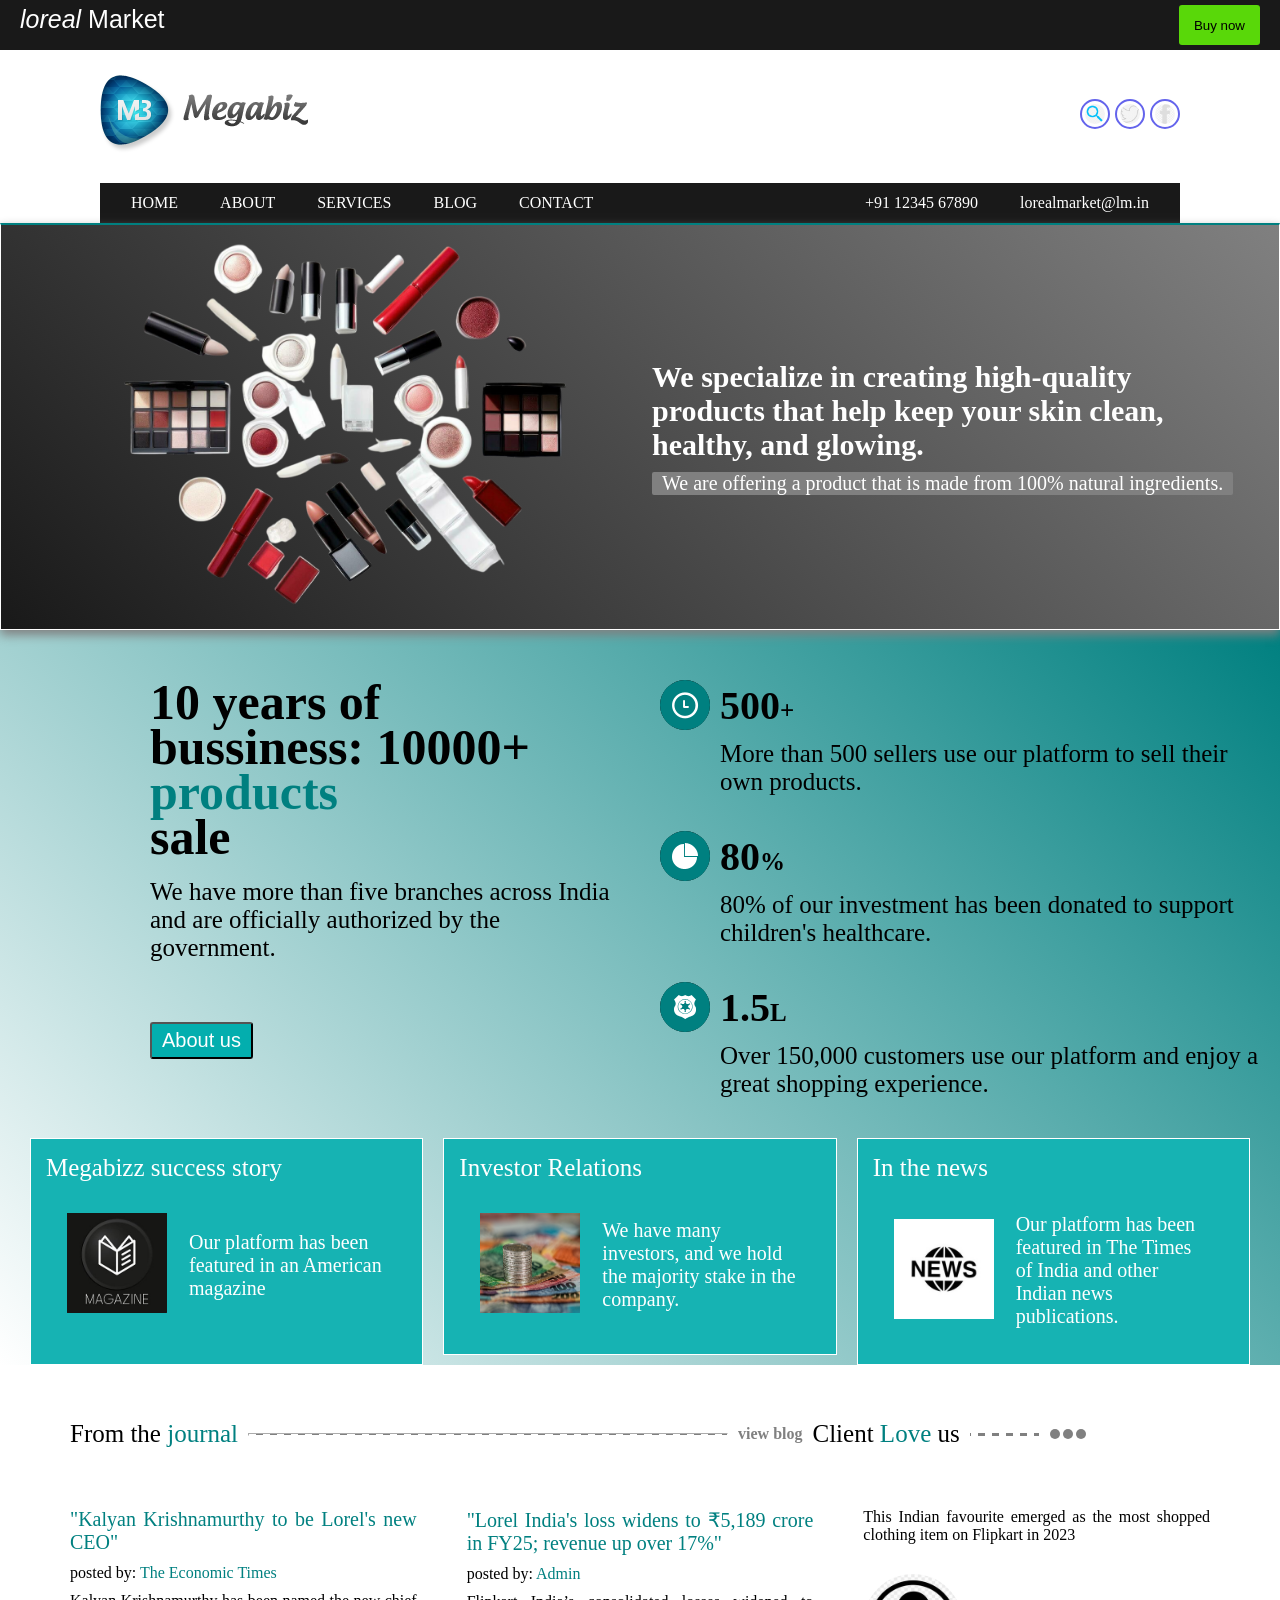
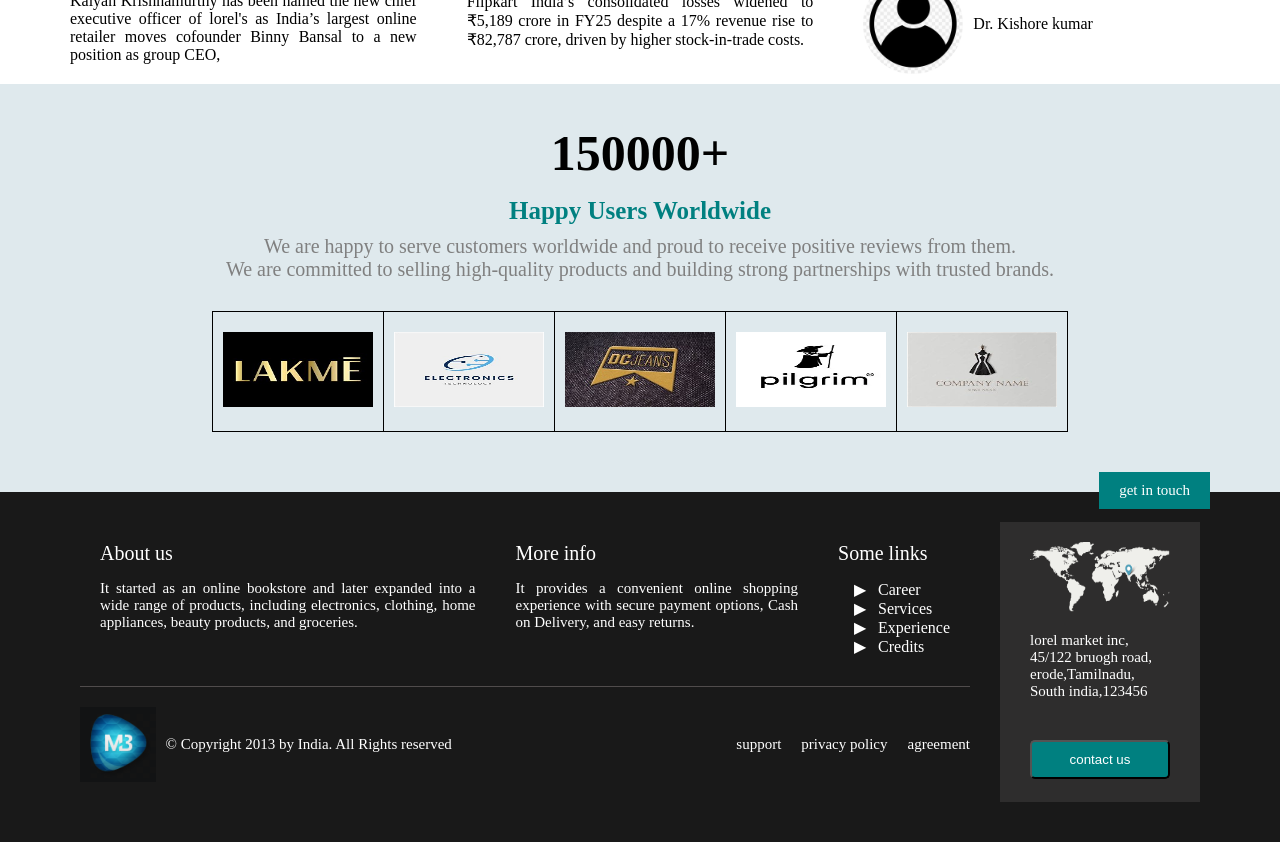
==== HTML/index.html @ 7f47ceb7 "about page" ====
<!DOCTYPE html>
<html lang="en">
<head>
    <meta charset="UTF-8">
    <meta name="viewport" content="width=device-width, initial-scale=1.0">
    <title>Document</title>
    <link rel="stylesheet" href="/CSS/main.css">
    
</head>
<body>
    <!-- header contenr -->
    <header id="header">
        <div id="title">
            <h1><span>loreal</span> Market</h1>
            <button>Buy now</button>
        </div>  
    </header>
    <Main id="main">
        <!-- nav bar with social media information -->
        <nav id="navbar">
            <div class="navcontact">
                    <img src="/ASSETS/logo.png" alt="logo">
                    <div class="social">
                        <div class="shape"><img class="image search" src="/ASSETS/search.webp" alt="search"></div>
                        <div class="shape"><img class="image twitter" src="/ASSETS/twitter.jpeg" alt="twitter"></div>
                        <div class="shape"><img class="image facebook" src="/ASSETS/facebook.webp" alt="facebook"></div>
                    </div>
            </div>

            <div id="menu">
                <div class="left">
                    <ul>
                        <li><a href="index.html">HOME</a></li>
                        <li><a href="About.html">ABOUT</a></li>
                        <li><a href="services.html">SERVICES</a></li>
                        <li><a href="blog.html">BLOG</a></li>
                         <li><a href="contact.html">CONTACT</a></li>
                    </ul>
                </div>
                <div class="right">
                    <ul>
                        <li><a href="#">+91 12345 67890</a></li>
                        <li><a href="#">lorealmarket@lm.in</a></li>
                    </ul>
                </div>
            </div>
        </nav>

        <!-- section -->
        <section id="images">
            <div class="image">
                <img src="/ASSETS/makeupproduct.png" alt="product">
            </div>
            <div class="content">
                <h2>We specialize in creating high-quality products that help keep your skin clean, healthy, and glowing.</h2>
                <div><p>We are offering a product that is made from 100% natural ingredients.</p></div>
                
            </div>

        </section>

        <!-- section2 -->
        <section id="section2">
          <div id="abouts">
                <div id = "tiny_about">
                    <h2>10 years of</h2>
                    <h2>bussiness: 10000+</h2>
                    <h2><span>products</span></h2>
                    <h2>sale</h2>
                    <br>
                    <p>We have more than five branches across India and are officially authorized by the government.</p>
                    <button>About us</button>
                </div>

                <div class="right_about right1">
                    <div class="heading_content">
                        <div class="logo"><img src="/ASSETS/icon-clock.png" alt=""> </div>
                        <h2>500<span>+</span></h2>
                    </div>
                    <div class="description"><p>More than 500 sellers use our platform to sell their own products.</p></div>
                </div>

                <div class="right_about right2">
                    <div class="heading_content">
                        <div class="logo"><img src="/ASSETS/icon-chart.png" alt=""></div>
                        <h2>80<span>%</span></h2>
                    </div>
                    <div class="description"><p>80% of our investment has been donated to support children's healthcare.</p></div>
                </div>

                <div class="right_about right3">
                    <div class="heading_content">
                        <div class="logo"><img src="/ASSETS/icon-badge.png" alt=""></div>
                        <h2>1.5<span>L</span></h2>
                    </div>
                    <div class="description"><p>Over 150,000 customers use our platform and enjoy a great shopping experience.</p></div>
                </div>
            </div>

            <div class="boxes">
                <div class="box box1">
                    <h3>Megabizz success story</h3>
                    <table>
                        <tr>
                            <td><img src="/ASSETS/magazine.jpeg" alt="magazine"></td>
                            <td><p>Our platform has been featured in an American magazine</p></td>
                        </tr>
                    </table>
                </div>
                <div class="box box2">
                    <h3>Investor Relations</h3>
                    <table>
                        <tr>
                            <td><img src="/ASSETS/invest.jpg" alt="invest"></td>
                            <td><p>We have many investors, and we hold the majority stake in the company.</p></td>
                        </tr>
                    </table>
                </div>
                <div class="box box3">
                    <h3>In the news</h3>
                    <table>
                        <tr>
                            <td><img src="/ASSETS/news.jpeg" alt="news"></td>
                            <td><p>Our platform has been featured in The Times of India and other Indian news publications.</p></td>
                        </tr>
                    </table>
                </div>
            </div>



        </section>

        <!-- section3 -->
         <section id="section3">
            <div id="heading">
                <h3>From the <span>journal</span></h3>
                <hr id="first">
                <p>view blog</p>
                <h3>Client <span>Love</span> us</h3>
                <hr id="second">
                <div class="loading">
                      <div class="circle circle1"></div>
                      <div class="circle circle2"></div>
                      <div class="circle circle3"></div>
                </div>
            </div>
            <div class="journals">
                <div class="first common">
                    <h2> "Kalyan Krishnamurthy to be Lorel's new CEO"</h2>
                    <p id="author">posted by: <span>The Economic Times</span></p>
                    <p>Kalyan Krishnamurthy has been named the new chief executive officer of lorel's as India’s 
                        largest online retailer moves cofounder Binny Bansal to a new position as group CEO,</p>
                </div>
                <div class="second common">
                    <h2>"Lorel India's loss widens to ₹5,189 crore in FY25; revenue up over 17%"</h2>
                    <p id="author">posted by: <span>Admin</span></p>
                    <p>Flipkart India’s consolidated losses widened to ₹5,189 crore in FY25 despite a 17% revenue rise to ₹82,787 crore,
                         driven by higher stock-in-trade costs.</p>
                </div>
                <div class="third common">
                    <p>This Indian favourite emerged as the most shopped clothing item on Flipkart in 2023</p>
                    <div class="profile">
                        <img src="/ASSETS/profile.jpeg" alt="profile">
                        <p>Dr. Kishore kumar</p>
                    </div>
                </div>
            </div>
         </section>

         <!-- section4 -->
          <section id="section4">
            <h1>150000+</h1>
            <h2>Happy Users Worldwide</h2>
            <p>We are happy to serve customers worldwide and proud to receive positive reviews from them. </p>
            <p>We are committed to selling high-quality products and building strong partnerships with trusted brands.</p>
            <table>
                <tr>
                    <td><img src="/ASSETS/lakme.jpeg" alt="logo"></td>
                    <td><img src="/ASSETS/electro.jpeg" alt="logo"></td>
                    <td><img src="/ASSETS/jeans.jpeg" alt="logo"></td>
                    <td><img src="/ASSETS/pligrim.webp" alt="logo"></td>
                    <td><img src="/ASSETS/dress.jpeg" alt="logo"></td>
                </tr>
            </table>
          </section>

          <!-- section5 -->
           <div class="section5">
            <div class="touch">get in touch</div>
                <div class="left">
                    <div class="above">
                        <table>
                            <tr>
                                <td>
                                    <h2>About us</h2>
                                    <p>It started as an online bookstore and later expanded into a wide range of products, including electronics, clothing, home appliances, beauty products, and groceries.</p>
                                </td>
                                <td>
                                    <h2>More info</h2>
                                    <p>It provides a convenient online shopping experience with secure payment options, Cash on Delivery, and easy returns.</p>
                                </td>
                                <td>
                                    <h2>Some links</h2>
                                    <ul>
                                        <li><a href="">Career</a></li>
                                        <li><a href="">Services</a></li>
                                        <li><a href="">Experience</a></li>
                                        <li><a href="">Credits</a></li>
                                    </ul>
                                </td>
                            </tr>
                        </table>

                    </div>
                    <div class="below">
                        <div class="logo">
                            <div class="items">
                                 <img src="/ASSETS/logo_scre.png" alt="logo">
                                 <p>&copy; Copyright 2013 by India. All Rights reserved</p>
                            </div>
                            <div class="some">
                               <p>support</p>
                               <p>privacy policy</p>
                               <p>agreement</p>
                            </div>
                        </div>

                    </div>
                </div>

                <div class="right">
                    
                    <img src="/ASSETS/footer-map.png" alt="map">
                    <p>lorel market inc,
                        45/122 bruogh road,
                        erode,Tamilnadu,
                        South india,123456
                    </p>
                    <button>
                        contact us
                    </button>
                </div>
           </div>

    </Main>
    
</body>
</html>
---- CSS/main.css ----
*{
top: 0;
margin: 0;
box-sizing: border-box;
}
:root{
    --navbar-color:#191919;
    --background-color:white;
    --button-color:#59d809;
    --button-color-hover: #51a31d;
    --h1-color:white;

    --text-color-primary:black;
    --text-color-secondary:white;
    --span-color:teal;
}

/* arrange the elements inside the titile */
#title
{
    background-color: var(--navbar-color);
    height: 50px;
    width: 100%;
    position: fixed;
    z-index: 10;
    display: flex;
    justify-content: space-between;
    padding:5px 20px;
}

/* arrang the items of title */
#title h1
{
    color:var(--h1-color);
    font-size:25px;
    font-weight: 100;
    font-family:'Segoe UI', Tahoma, Geneva, Verdana, sans-serif;
}
#title h1 span{
    font-weight: 500;
    font-style: oblique;
}

#title h1::before{
    content:""
}

#title button{
    background-color: var(--button-color);
    padding:3px 15px;
    border-style: none;
    border-radius: 3px;
}

/* for remaining content wriiten inside main. so give 100% widht to the main */
#main
{
    width:auto;
    margin-top:50px;
    /* padding: 15px 50px; */
}
#main #navbar {
    display: flex;
    flex-direction: column;
    justify-content: space-between;
    margin: 0;
    padding: 25px 100px 0;
    /* border:1px solid black; */
}


#main #navbar .navcontact
{
    display: flex;
    justify-content:space-between;
    align-items: center;
    width: 100%;
    /* border:1px solid black; */
}

#main #navbar .navcontact .shape
{
    height: 30px;
    width:30px;
    border-radius: 50%;
    border:2px solid rgb(100, 100, 236);
    display: flex;
    justify-content: center;
    align-items: center;
   
}
#main #navbar .navcontact .image
{
    height: 20px;
    width:20px;
    border-radius: 50%;
}

#main #navbar .navcontact .shape:hover{
    background-color: teal;
}

#main #navbar .navcontact .social{
    display: flex;
    gap:5px;

}

/* styling th main manu   */
#main #navbar #menu
{
  display:flex;
  background-color: var(--navbar-color);
  margin-top:30px;
  justify-content: space-between;
  /* padding:10px; */
  height: auto;
  margin-bottom: 0;
}
#main #navbar #menu  ul
{
    display: flex;
    gap:20px;
    list-style: none;
    justify-content: center;
    align-items: center;
    padding:0 20px;
}
#main #navbar #menu ul li{
    border:1px solid transparent;
    height:40px;
    display: flex;
    align-items: center;
    justify-content: center;
    padding:0 10px;
}

#main #navbar #menu ul li:hover
{
    background-color: hsl(0, 1%, 30%);
}
#main #navbar #menu ul li a{
    text-decoration: none;
    color:var(--text-color-secondary);
}

/* section1 */
#main #images
{
    background: linear-gradient(45deg,var(--navbar-color),grey);
    height:auto;
    display: flex;
    justify-content: space-evenly;
    align-items: center;
    padding: 0 40px;
    border:1px solid white;
    border-top:2px solid teal;
    box-shadow: 0 5px 10px grey;
    position: relative;
    z-index:9;
    margin-top: 0;
    
}
#main #images .image img{
    margin-top: 0;
    height: 400px;
    width: auto;
}

#main #images .content
{

     display: flex;
     flex-direction: column;
     gap:10px;
}
#main #images .content h2{
     color:var(--text-color-secondary);
     font-size:30px;
}
#main #images .content div p{
     color:var(--text-color-secondary);
       font-size:20px;
}

#main #images .content div{
    /* border:1px solid n; */
    background: grey;
    border-radius: 2px;
    width: fit-content;
    padding: 0 10px;
}

/* section2 */
#section2
{
   
    background: linear-gradient(45deg, white,teal);
    height: auto;
    margin-bottom: 5px;
}
#section2 #abouts
{
    display: grid;
    grid-template-rows: repeat(3,1fr);
    grid-template-columns: repeat(2,1fr);
    grid-template-areas: 
    "tiny right1"
    "tiny right2"
    "tiny right3";
    row-gap: 35px;
    padding-top:50px;
    padding-bottom:40px;
}

#section2 #abouts #tiny_about
{
    grid-area: tiny;
    grid-row: 1/4;
    grid-column: 1/2;

    display: flex;
    flex-direction: column;
    padding-left:150px;
    padding-right: 20px;
}
#section2 #abouts #tiny_about h2{
    font-size:50px;
    font-weight: 600;
    color: var(--text-color-primary);
    line-height: 90%;
}

#section2 #abouts #tiny_about h2 span
{
    color:var(--span-color);
}

#section2 #abouts #tiny_about p{
    font-size: 25px;
    font-weight: 200;
    color: var(--text-color-primary);
}


#section2 #abouts #tiny_about button{
    width: fit-content;
    padding:5px 10px;
    border-radius: 3px;
    background-color: rgb(3, 174, 174);
    margin-top:60px;
    font-size: 20px;
    color: white;
}

#section2 #abouts .right1
{
    grid-area: right1;
    grid-row: 1/2;
    grid-column: 2/3;
}

#section2 #abouts .right2
{
    grid-area: right2;
    grid-row: 2/3;
    grid-column: 2/3;
}

#section2 #abouts .right3
{
    grid-area: right3;
    grid-row: 3/4;
    grid-column: 2/3;
}

#section2 #abouts .right_about
{
    display: flex;
    flex-direction: column;
    gap: 10px;
}
#section2 #abouts .right_about .heading_content
{
    display: flex;
    padding:0 20px;
    align-items: center;
    gap: 10px

}

#section2 #abouts .right_about .heading_content .logo
{
    height: 50px;
    width: 50px;
    border: 1px solid black;
    border-radius: 50%;
    background-color: white;
    display: flex;
    justify-content: center;
    align-items: center;
}

#section2 #abouts .right_about .heading_content .logo img{
    height: 50px;
    width: 50px;
     border-radius: 50%;
    background-color: white;
    background-color:teal;

}
#section2 #abouts .right_about .heading_content h2{
    font-size:40px;
}

#section2 #abouts .right_about .heading_content h2 span{
    font-size:25px;
}

#section2 #abouts .right_about .description
{
    padding-left:80px;
    font-size: 25px;
    padding-right:20px;
}


/* desiginin boxes in section2 */
#section2 .boxes{
    display: grid;
    grid-template-columns: 1fr 1fr 1fr;
    gap:20px;
    padding:0 30px;
}


#section2 .boxes .box{
    border:1px solid white;
    background-color: rgb(22, 179, 179);
    padding:15px;
    
}


#section2 .boxes .box h3{
    color: var(--text-color-secondary);
    font-size:25px;
    font-weight: 200;
    display: inline-block;
    margin-bottom:10px ;
}

#section2 .boxes .box table{
    border-spacing: 20px;
    
}
#section2 .boxes .box p{
 color: var(--text-color-secondary);
 font-size: 20px;
}

#section2 .boxes .box img{
    height:100px;
    width: 100px;
}


#section2 .boxes .box2
{
    margin-bottom: 10px;
}

/* styling section 3 */

#section3 #heading
{
    display:flex;
    padding:50px 70px;
    gap:10px;
    align-items: center;
}


#section3 #heading h3{
    color:var(--text-color-primary);
    font-size: 25px;
    font-weight: 300;
}
#section3 #heading h3 span{
    color: var(--span-color);
}
#section3 #heading #first
{
    width: 480px;
    height: 3px;
    border-color:white;
    background:repeating-linear-gradient(135deg,white 0 5px,grey 5px 10px);

}
#section3 #heading #second
{
    width: 70px;
    height: 3px;
    border-color:transparent;
    background:repeating-linear-gradient(135deg,white 0 5px,grey 5px 10px);
}

#section3 #heading p{
    color: grey;
    font-weight:bolder;
}

#section3 #heading .loading
{
    display: flex;
    justify-content: center;
    gap:3px;
}

#section3 #heading .loading .circle
{
    height:10px;
    width:10px;
    border-radius:50%;
    background-color: gray;
}

#section3 #heading .loading .circle1
{
  animation: loading 1.8s steps(1)  infinite;
}

#section3 #heading .loading .circle2
{
    animation: loading 1.8s steps(1) -0.6s infinite;
}

#section3 #heading .loading .circle3
{
    animation: loading 1.8s steps(1) -1.2s infinite;
}

@keyframes loading{
    0%,33.33%
    {
        background-color:teal;
    }
    33.34%,100%
    {
    
        background-color:grey;
    }
}

#section3 .journals
{
    display: grid;
    grid-template-columns: repeat(3,1fr);
    gap:50px;
    padding:10px 70px;
}

#section3 .journals .common
{
    text-align: justify;
}

#section3 .journals .common h2{
    color: var(--span-color);
    font-size: 20px;
    font-weight: 200;
    display: inline-block;
    margin-bottom: 10px;
}

#section3 .journals .common span{
    color: var(--span-color);
}

#section3 .journals .common #author
{
    display: inline-block;
    margin-bottom: 10px;
}

#section3 .journals .common .profile
{
    display: flex;
    gap:10px;
    align-items: center;
    padding-top:30px;
}

#section3 .journals .common .profile img{
    height: 100px;
    width: 100px;
    border-radius: 50%;
}

/* styling section4 */
#section4
{
    display: flex;
    flex-direction: column;
    justify-content: center;
    align-items: center;
    padding: 40px 40px;
    background-color: rgb(223, 233, 237);
}

#section4 h1{
    color: var(--text-color-primary);
    font-size:50px;
}

#section4 h2{
    color:var(--span-color);
    font-size: 25px;
    font-weight: 600;
    display: inline-block;
    margin:15px 0 10px;

}

#section4 p{
    font-size: 20px;
    color: gray;
}
#section4 table{
    margin:30px 10px 20px;
    border:1px solid black;
    border-collapse: collapse;

}

#section4 table tr,#section4 table td{
    border:1px solid black;
    padding: 20px 10px;

}

#section4 table img{
    height:75px;
    width:150px;
}
/* 
section5 */

.section5
{
    display: grid;
    grid-template-columns: 1fr 200px;
    grid-template-rows: 2fr;
    grid-template-areas:
    "above right"
    "below right";
    gap:10px;
    padding:30px 80px;
    background-color: var(--navbar-color);
     position: relative;

}

.section5 .left
{
    margin-right: 20px;
}
.section5 .left .above table
{
    border-collapse: collapse;
    table-layout: fixed;
    border-bottom: 1px solid rgb(80, 76, 76);
   
    
}

.section5 .left .above table td{
    padding: 20px;
     padding-bottom: 30px;
    /* text-align: start; */
    vertical-align: top;
}

.section5 .left .above h2{
    color: var(--text-color-secondary);
    font-size: 20px;
    font-weight: 500;
    display: inline-block;
    margin-bottom: 15px;
}
.section5 .left .above p{
    color: var(--text-color-secondary);
    font-size: 15px;
    font-weight: 100;
    text-align: justify;
}

.section5 .left .above ul{
    list-style-type:"▶   ";
    
}

.section5 .left .above a{
    text-decoration: none;
    color: var(--text-color-secondary);
    
}

.section5 .left .above a:hover{
    color: grey;
}

.section5 .left .above ul li::marker{
    color: white;
}

.section5 .left .below .logo
{
    display: flex;
    flex-direction: row;
    justify-content: space-between;
    align-items: center;
    padding: 20px 0;
    /* border: 1px solid wheat; */
}

.section5 .left .below .logo .items
{
    display: flex;
    align-items: center;
    gap: 10px;
}
.section5 .left .below img{
    height: 75px;
    width: auto;
}

.section5 .left .below .some{
    display: flex;
    align-items: center;
    gap: 20px;
}

.section5 .left .below p
{
    display: inline-block;
    color: var(--text-color-secondary);
    font-size: 15px;
}
.section5 .left .below p:hover
{
    color: gray;
}

.section5 .right{
    display: flex;
    flex-direction: column;
    gap: 20px;
    padding: 20px 30px;
    background-color: #2e2d2d;
   
}

.section5 .right img{
    height: 70px;
    width: auto;
}

.section5 .right p{
    color: var(--text-color-secondary);
    font-size: 15px;
}

.section5 .right button
{
    background-color: teal;
    color: var(--text-color-secondary);
    padding:10px 20px;
    margin-top: 20px;
    border-radius:5px;
}
.section5 .touch
{
    position: absolute;
    background-color: teal;
    padding: 10px 20px;
    font-size: 15px;
    color: var(--text-color-secondary);
    top:-20px;
    right:70px
}
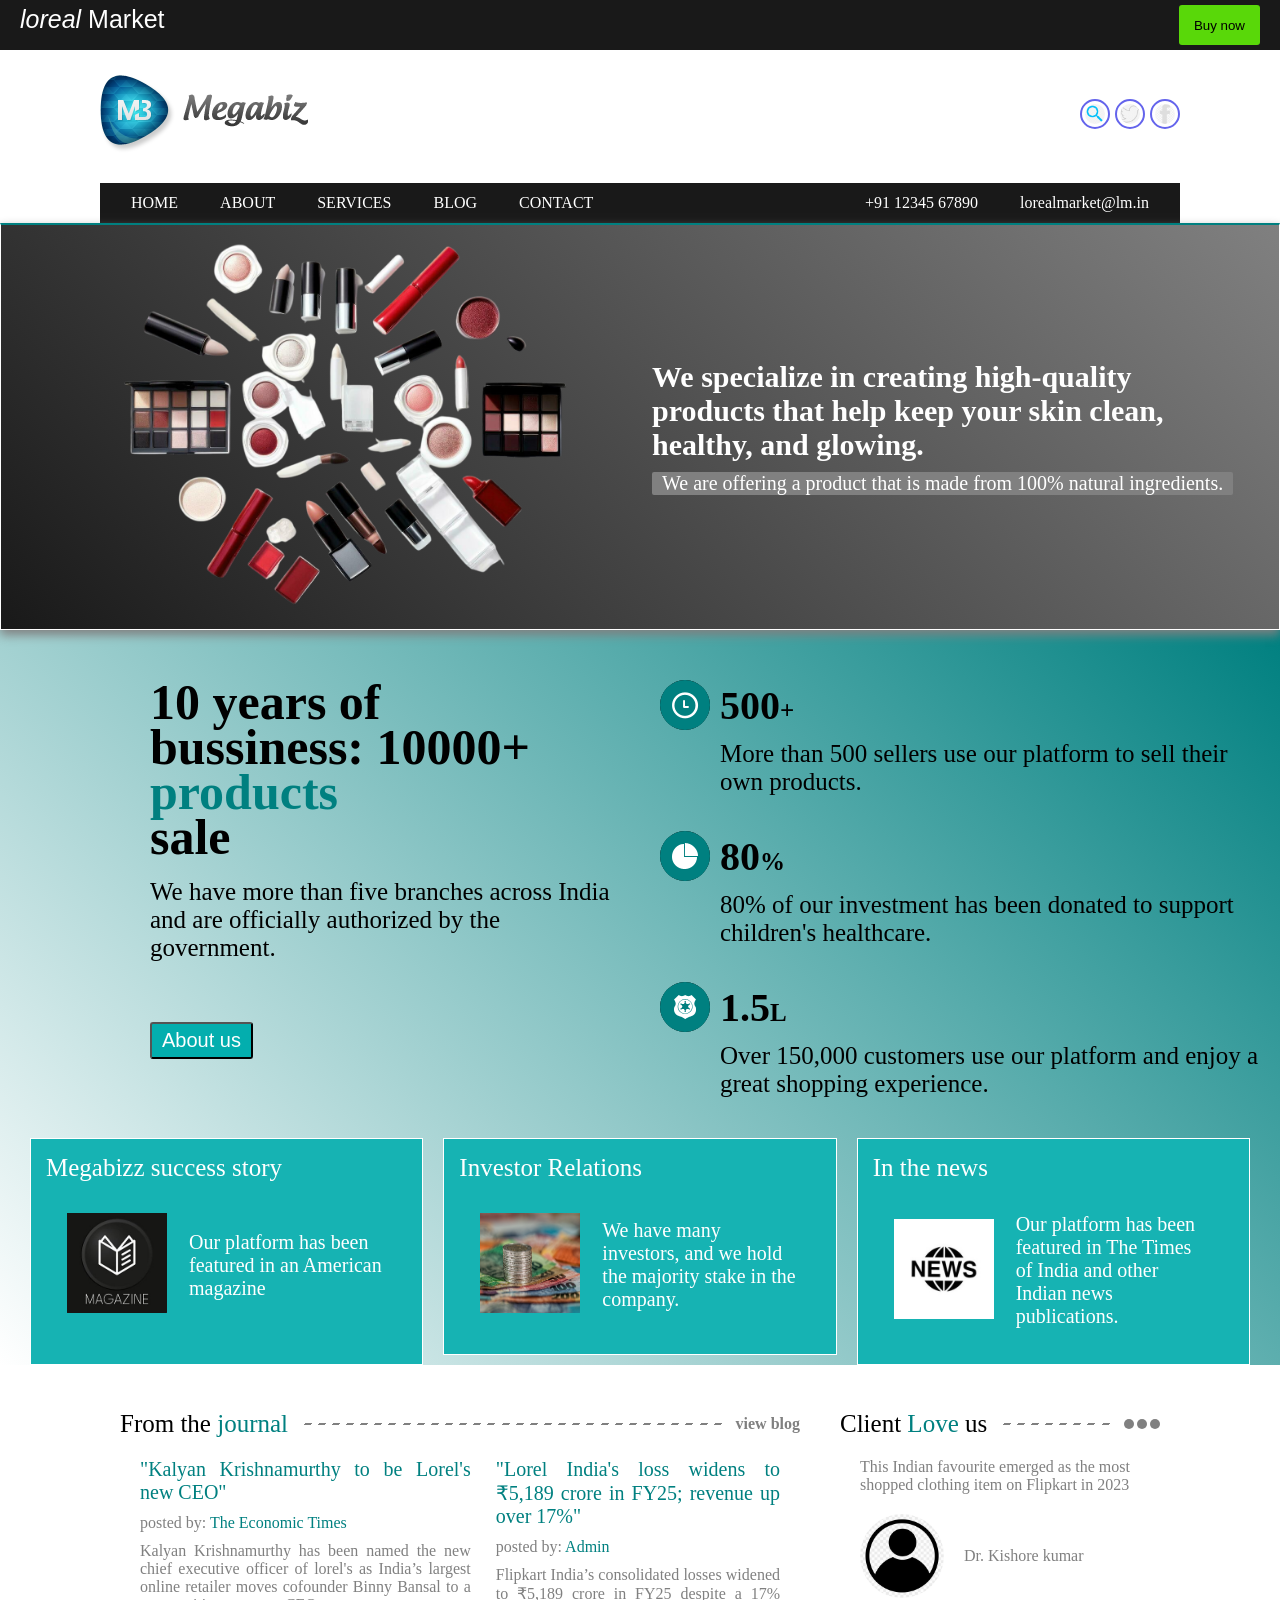
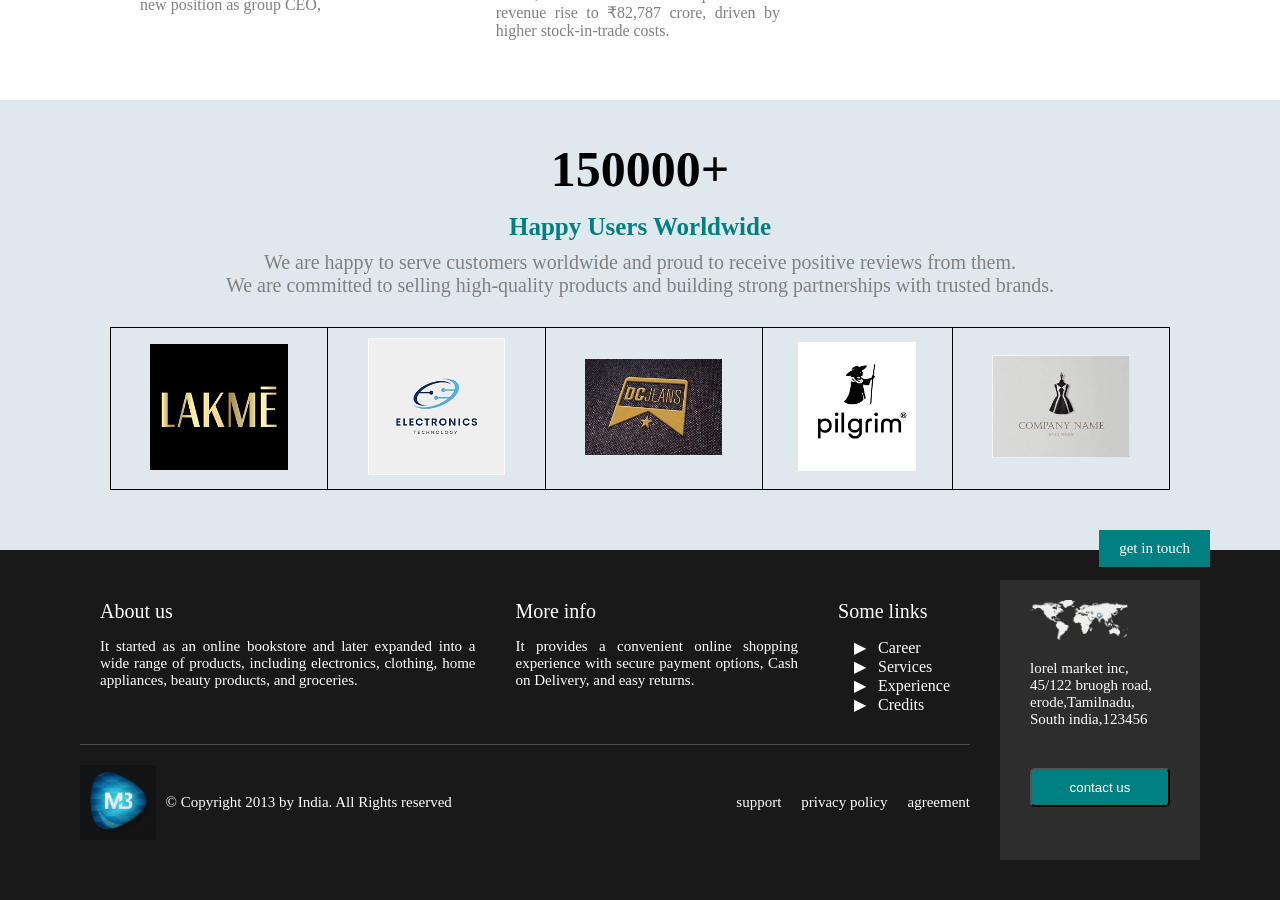
==== commit 22844ed7: "add responsive for index page" ====
--- a/HTML/index.html
+++ b/HTML/index.html
@@ -133,7 +133,7 @@
 
         <!-- section3 -->
          <section id="section3">
-            <div id="heading">
+            <!-- <div id="heading">
                 <h3>From the <span>journal</span></h3>
                 <hr id="first">
                 <p>view blog</p>
@@ -144,27 +144,45 @@
                       <div class="circle circle2"></div>
                       <div class="circle circle3"></div>
                 </div>
-            </div>
+            </div> -->
             <div class="journals">
-                <div class="first common">
-                    <h2> "Kalyan Krishnamurthy to be Lorel's new CEO"</h2>
-                    <p id="author">posted by: <span>The Economic Times</span></p>
-                    <p>Kalyan Krishnamurthy has been named the new chief executive officer of lorel's as India’s 
-                        largest online retailer moves cofounder Binny Bansal to a new position as group CEO,</p>
-                </div>
-                <div class="second common">
-                    <h2>"Lorel India's loss widens to ₹5,189 crore in FY25; revenue up over 17%"</h2>
-                    <p id="author">posted by: <span>Admin</span></p>
-                    <p>Flipkart India’s consolidated losses widened to ₹5,189 crore in FY25 despite a 17% revenue rise to ₹82,787 crore,
-                         driven by higher stock-in-trade costs.</p>
-                </div>
-                <div class="third common">
-                    <p>This Indian favourite emerged as the most shopped clothing item on Flipkart in 2023</p>
-                    <div class="profile">
-                        <img src="/ASSETS/profile.jpeg" alt="profile">
-                        <p>Dr. Kishore kumar</p>
-                    </div>
-                </div>
+                    <div id="heading">
+                        <h3>From the <span>journal</span></h3>
+                        <hr id="first">
+                        <p>view blog</p>
+                    </div>
+                    <div class="content">
+                        <div class="first common">
+                            <h2> "Kalyan Krishnamurthy to be Lorel's new CEO"</h2>
+                            <p id="author">posted by: <span>The Economic Times</span></p>
+                            <p>Kalyan Krishnamurthy has been named the new chief executive officer of lorel's as India’s 
+                                largest online retailer moves cofounder Binny Bansal to a new position as group CEO,</p>
+                        </div>
+                        <div class="second common">
+                            <h2>"Lorel India's loss widens to ₹5,189 crore in FY25; revenue up over 17%"</h2>
+                            <p id="author">posted by: <span>Admin</span></p>
+                            <p>Flipkart India’s consolidated losses widened to ₹5,189 crore in FY25 despite a 17% revenue rise to ₹82,787 crore,
+                                driven by higher stock-in-trade costs.</p>
+                        </div>
+                    </div>
+            </div>
+            <div class="right">
+                    <div class="heading">
+                        <h3>Client <span>Love</span> us</h3>
+                            <hr id="second">
+                            <div class="loading">
+                                <div class="circle circle1"></div>
+                                <div class="circle circle2"></div>
+                                <div class="circle circle3"></div>
+                            </div>
+                    </div>
+                    <div class="content">
+                        <p>This Indian favourite emerged as the most shopped clothing item on Flipkart in 2023</p>
+                        <div class="profile">
+                            <img src="/ASSETS/profile.jpeg" alt="profile">
+                            <p>Dr. Kishore kumar</p>
+                        </div>
+                    </div>
             </div>
          </section>
 
@@ -232,11 +250,12 @@
                 <div class="right">
                     
                     <img src="/ASSETS/footer-map.png" alt="map">
-                    <p>lorel market inc,
-                        45/122 bruogh road,
-                        erode,Tamilnadu,
-                        South india,123456
-                    </p>
+                     <div>
+                        <p>lorel market inc,</p>
+                        <p>45/122 bruogh road,</p>
+                        <p>erode,Tamilnadu,</p>
+                        <p>South india,123456</p>
+                     </div>
                     <button>
                         contact us
                     </button>
--- a/CSS/main.css
+++ b/CSS/main.css
@@ -20,7 +20,7 @@
 {
     background-color: var(--navbar-color);
     height: 50px;
-    width: 100%;
+    width: 100vw;
     position: fixed;
     z-index: 10;
     display: flex;
@@ -50,6 +50,7 @@
     padding:3px 15px;
     border-style: none;
     border-radius: 3px;
+    flex-shrink: 1;
 }
 
 /* for remaining content wriiten inside main. so give 100% widht to the main */
@@ -372,52 +373,96 @@
 
 /* styling section 3 */
 
-#section3 #heading
+#section3 
+{
+    display: grid;
+    grid-template-columns: 2fr 1fr;
+    padding: 20px 100px;
+
+}
+#section3 .journals
+{
+    display: flex;
+    flex-direction: column;
+    /* border: 1px solid black; */
+    padding: 20px;
+    
+
+} 
+
+#section3 .journals #heading,#section3 .right .heading
 {
     display:flex;
-    padding:50px 70px;
+    /* padding:x; */
     gap:10px;
     align-items: center;
 }
 
 
-#section3 #heading h3{
+#section3 .journals #heading h3,#section3 .right .heading h3{
     color:var(--text-color-primary);
     font-size: 25px;
     font-weight: 300;
 }
-#section3 #heading h3 span{
+#section3 .journals  #heading h3 span,#section3 .right .heading h3 span{
     color: var(--span-color);
 }
-#section3 #heading #first
-{
-    width: 480px;
-    height: 3px;
-    border-color:white;
+#section3 hr
+{
+    /* width: 480px; */
+    flex-grow: 1;
+    height: 2px;
+    border:transparent;
     background:repeating-linear-gradient(135deg,white 0 5px,grey 5px 10px);
 
 }
-#section3 #heading #second
-{
-    width: 70px;
-    height: 3px;
-    border-color:transparent;
-    background:repeating-linear-gradient(135deg,white 0 5px,grey 5px 10px);
-}
-
-#section3 #heading p{
+
+
+#section3 .journals  #heading p,#section3 .right .heading p{
     color: grey;
     font-weight:bolder;
 }
-
-#section3 #heading .loading
+#section3 .journals .content{
+    display: flex;
+    gap:25px;
+    padding: 20px;
+}
+#section3 .journals .content p
+{
+    color: grey;
+}
+
+#section3 .right
+{
+    padding: 20px;
+}
+#section3 .right .content
+{
+  padding:20px;
+  color: grey;
+}
+
+#section3 .right .content .profile{
+    display: flex;
+    gap:20px;
+    margin: 20px 0 10px;
+    align-items: center;
+}
+
+#section3 .right .content .profile img {
+    max-width:30%;
+    height: auto;
+    border-radius: 50%;
+    object-fit: contain;
+}
+#section3 .right .heading .loading
 {
     display: flex;
     justify-content: center;
     gap:3px;
 }
 
-#section3 #heading .loading .circle
+#section3 .right .heading .loading .circle
 {
     height:10px;
     width:10px;
@@ -425,20 +470,21 @@
     background-color: gray;
 }
 
-#section3 #heading .loading .circle1
+#section3 .right .heading .loading .circle1
 {
   animation: loading 1.8s steps(1)  infinite;
 }
 
-#section3 #heading .loading .circle2
+#section3 .right .heading .loading .circle2
 {
     animation: loading 1.8s steps(1) -0.6s infinite;
 }
 
-#section3 #heading .loading .circle3
+#section3 .right .heading .loading .circle3
 {
     animation: loading 1.8s steps(1) -1.2s infinite;
 }
+
 
 @keyframes loading{
     0%,33.33%
@@ -452,13 +498,6 @@
     }
 }
 
-#section3 .journals
-{
-    display: grid;
-    grid-template-columns: repeat(3,1fr);
-    gap:50px;
-    padding:10px 70px;
-}
 
 #section3 .journals .common
 {
@@ -504,7 +543,7 @@
     flex-direction: column;
     justify-content: center;
     align-items: center;
-    padding: 40px 40px;
+    padding: 40px 100px;
     background-color: rgb(223, 233, 237);
 }
 
@@ -519,6 +558,7 @@
     font-weight: 600;
     display: inline-block;
     margin:15px 0 10px;
+  
 
 }
 
@@ -535,13 +575,19 @@
 
 #section4 table tr,#section4 table td{
     border:1px solid black;
-    padding: 20px 10px;
+    padding: 10px 10px;
 
 }
 
 #section4 table img{
-    height:75px;
-    width:150px;
+    height:auto;
+    max-width:70%;
+
+}
+
+#section4 table tr{
+    text-align: center;
+    vertical-align: center;
 }
 /* 
 section5 */
@@ -662,8 +708,8 @@
 }
 
 .section5 .right img{
-    height: 70px;
-    width: auto;
+    height: auto;
+    width: 70%;
 }
 
 .section5 .right p{
@@ -689,3 +735,116 @@
     top:-20px;
     right:70px
 }
+
+@media screen and (max-width:487px)
+{
+        #title
+        {
+            background-color: var(--navbar-color);
+            height: 50px;
+            justify-content: space-between;
+            padding:5px 20px;
+        }
+
+        /* arrang the items of title */
+        #main #navbar .navcontact .social
+        {
+            display: none;
+        }
+
+        #main #navbar #menu
+        {
+            flex-direction: column;
+            gap: 10px;
+        }
+        #main #navbar #menu  ul
+        {
+            flex-wrap: wrap;
+            gap: 5px;
+        } 
+          
+        #main #images .image img
+        {
+            height: 400px;
+            max-width: 100%;
+            object-fit: contain;
+        }
+        #main #images .content h2{
+            
+            font-size:20px;
+        }
+        #main #images .content div p{
+           
+            font-size:10px;
+        }
+        
+        #section2
+        {
+            padding:30px 20px;
+            padding-bottom: 0;
+        }
+        #section2, #section2 #abouts
+        {
+            display: flex;
+            flex-direction: column;
+        }
+        #section2 .boxes
+        {
+            display: flex;
+            flex-direction: column;
+        }
+        #section2 #abouts #tiny_about
+        {
+            padding-left: 0;
+            padding-right: 0;
+        }
+        #section2 .boxes
+        {
+            border:1px solid transparent;
+            background-color: teal;
+            padding: 10px;
+            margin-bottom: 0;
+        }
+       #section2 .boxes .box
+       {
+         border:none;
+         background-color: transparent;
+         padding: 0;
+         width: auto;
+         
+       }
+       #section3
+       {
+        display: flex;
+        flex-direction: column;
+        padding: 10px;
+       }
+       #section3 hr
+       {
+        background:none;
+       }
+       #section3 .journals, #section3 #right,
+       #section3 .journals .content
+       {
+        display: flex;
+        flex-direction: column;
+       }
+       #section4
+       {
+        padding: 10px;
+       }
+       .section5
+       {
+         display: flex;
+        flex-direction: column;
+        padding: 10px;
+       }
+       .section5 .left .above table td ,.section5 .left .below .logo
+       {
+        display: flex;
+        flex-direction: column;
+       }
+
+        
+
+}
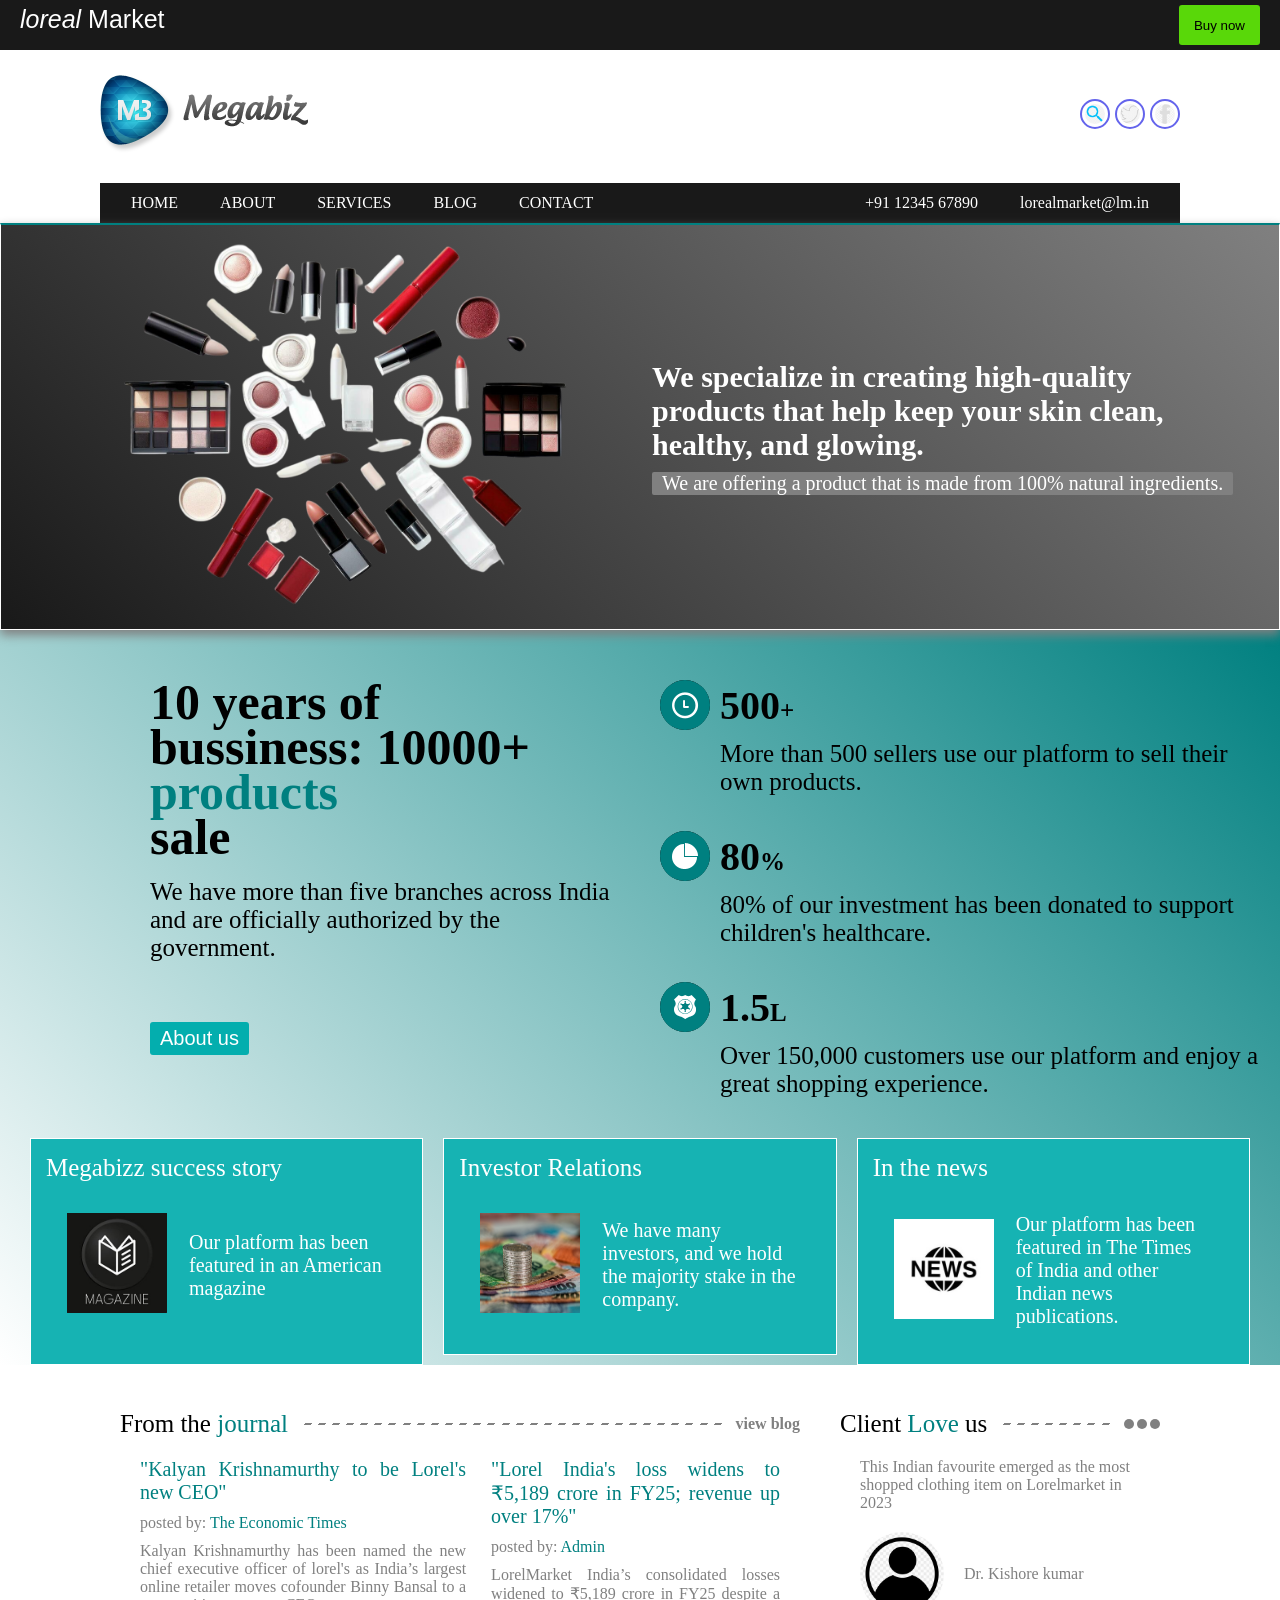
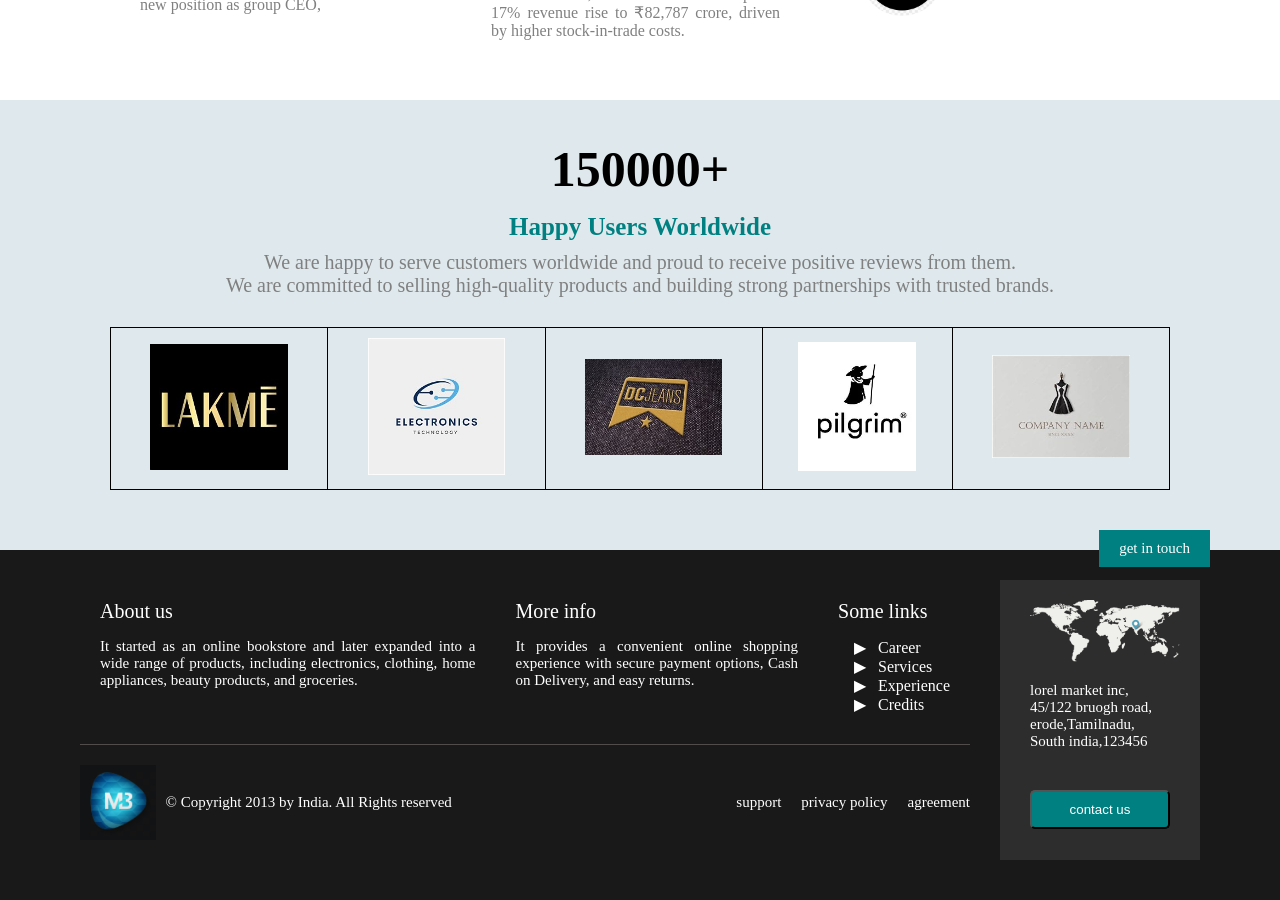
==== commit de506806: "add css" ====
--- a/HTML/index.html
+++ b/HTML/index.html
@@ -161,7 +161,7 @@
                         <div class="second common">
                             <h2>"Lorel India's loss widens to ₹5,189 crore in FY25; revenue up over 17%"</h2>
                             <p id="author">posted by: <span>Admin</span></p>
-                            <p>Flipkart India’s consolidated losses widened to ₹5,189 crore in FY25 despite a 17% revenue rise to ₹82,787 crore,
+                            <p>LorelMarket India’s consolidated losses widened to ₹5,189 crore in FY25 despite a 17% revenue rise to ₹82,787 crore,
                                 driven by higher stock-in-trade costs.</p>
                         </div>
                     </div>
@@ -177,7 +177,7 @@
                             </div>
                     </div>
                     <div class="content">
-                        <p>This Indian favourite emerged as the most shopped clothing item on Flipkart in 2023</p>
+                        <p>This Indian favourite emerged as the most shopped clothing item on Lorelmarket in 2023</p>
                         <div class="profile">
                             <img src="/ASSETS/profile.jpeg" alt="profile">
                             <p>Dr. Kishore kumar</p>
--- a/CSS/main.css
+++ b/CSS/main.css
@@ -118,6 +118,7 @@
   height: auto;
   margin-bottom: 0;
 }
+
 #main #navbar #menu  ul
 {
     display: flex;
@@ -252,6 +253,12 @@
     margin-top:60px;
     font-size: 20px;
     color: white;
+    border:transparent;
+    transition: background-color 1s ease-in;
+}
+
+#section2 #abouts #tiny_about button:hover{
+background-color: #191919;
 }
 
 #section2 #abouts .right1
@@ -709,7 +716,7 @@
 
 .section5 .right img{
     height: auto;
-    width: 70%;
+    width: 150px;
 }
 
 .section5 .right p{
@@ -736,7 +743,7 @@
     right:70px
 }
 
-@media screen and (max-width:487px)
+@media screen and (max-width:769px)
 {
         #title
         {
@@ -751,6 +758,13 @@
         {
             display: none;
         }
+         #main #navbar .navcontact
+         {
+            display: flex;
+            justify-content: center;
+            align-items: center;
+            /* border: 1px solid black; */
+         }
 
         #main #navbar #menu
         {
@@ -763,18 +777,24 @@
             gap: 5px;
         } 
           
-        #main #images .image img
-        {
-            height: 400px;
-            max-width: 100%;
-            object-fit: contain;
+       #main #images
+        {
+            
+            display:grid;
+            grid-template-columns: 1fr 1fr;
+            padding:10px 10px;
+            
+        }
+        #main #images .image img{
+            margin-top: 0;
+            height: auto;
+            width: 100%;
         }
         #main #images .content h2{
-            
-            font-size:20px;
+            font-size:15px;
         }
         #main #images .content div p{
-           
+            color:var(--text-color-secondary);
             font-size:10px;
         }
         
@@ -844,7 +864,28 @@
         display: flex;
         flex-direction: column;
        }
-
-        
+       .section5 .touch
+       {
+        display: none;
+       }
+       
+        #section2 #abouts #tiny_about h2,
+        #section2 #abouts .right_about .heading_content h2
+        {
+        font-size:35px;
+        font-weight: 500;
+        }
+
+        #section2 #abouts #tiny_about p,
+        #section2 #abouts .right_about .description,
+        #section2 .boxes .box h3
+         {
+            font-size: 20px;
+            font-weight: 200;
+        }
+        #section2 .boxes .box p{
+        font-size: 15px;
+        }
+
 
 }
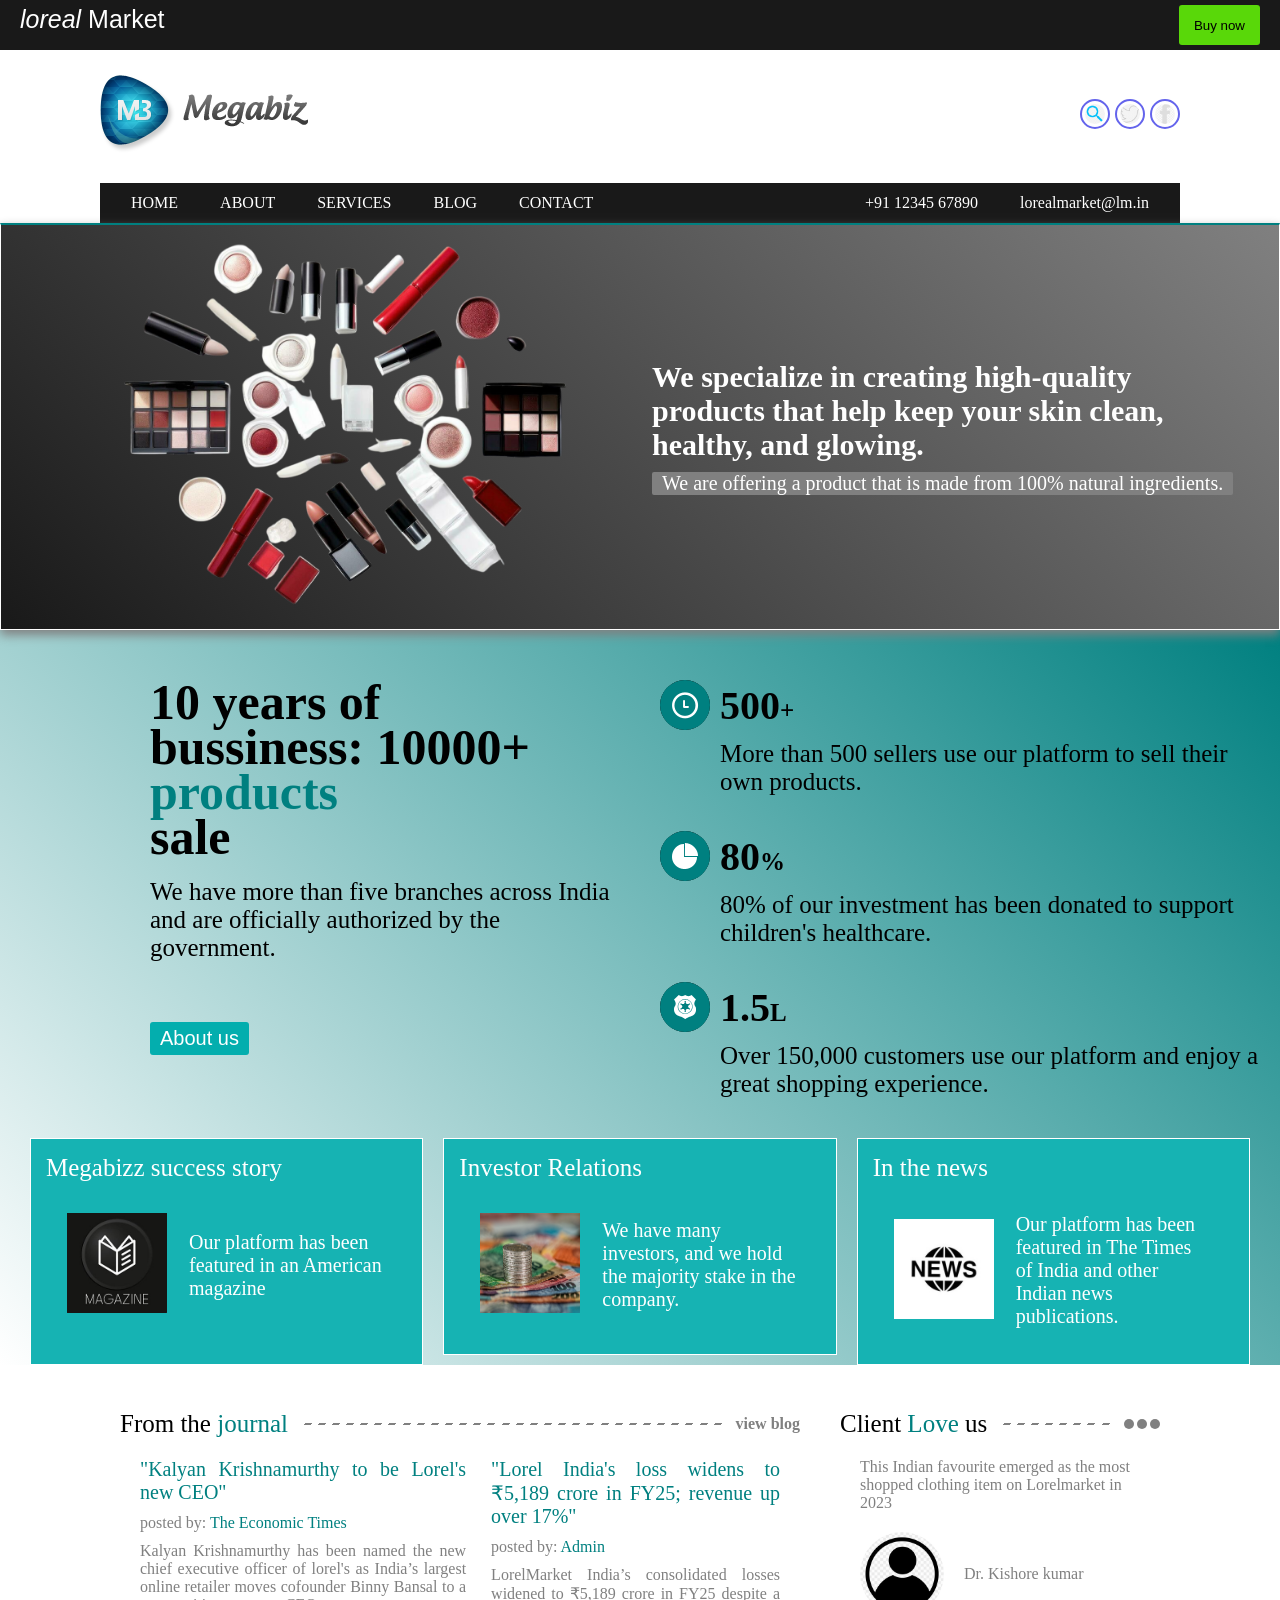
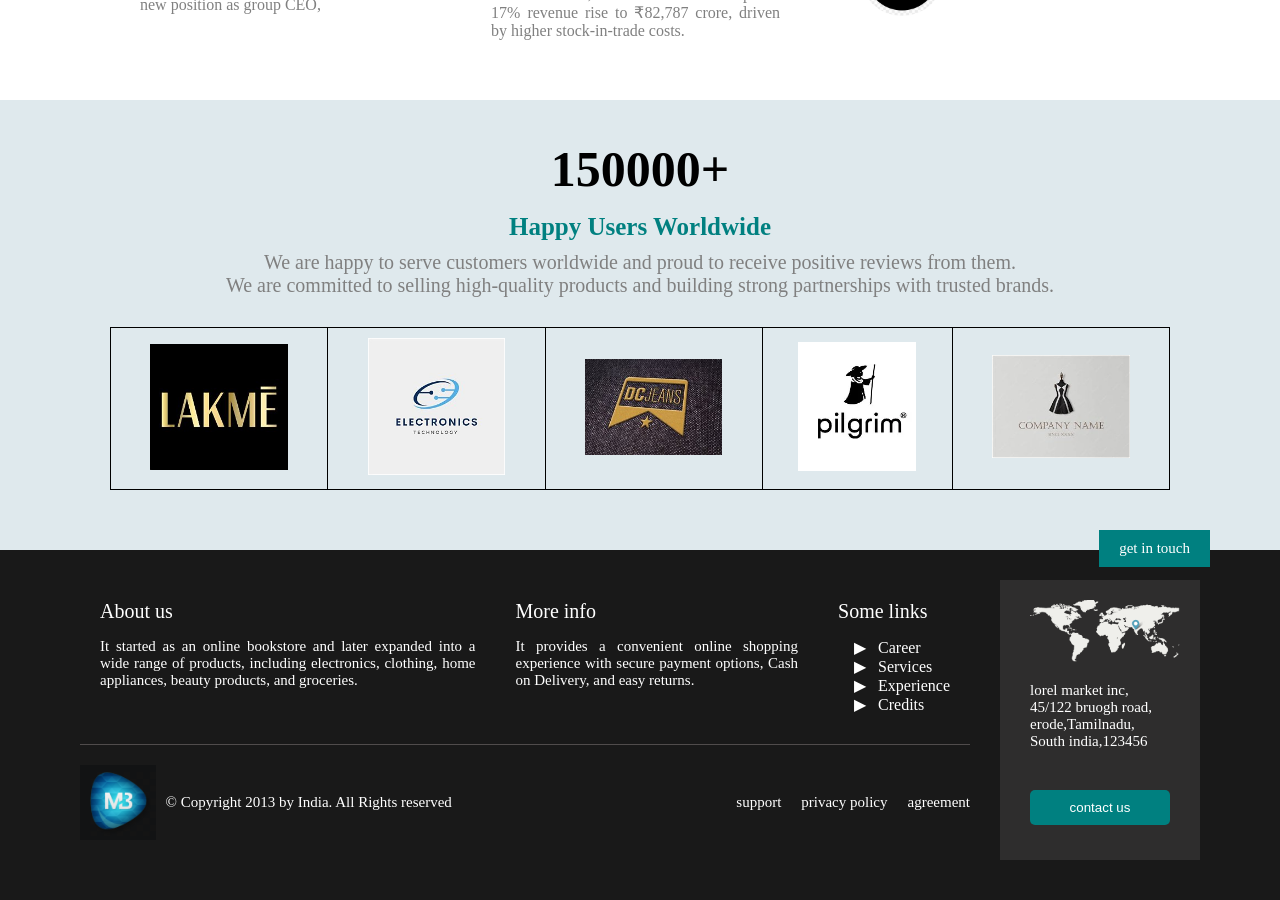
==== commit a6905e24: "changes in media query" ====
--- a/HTML/index.html
+++ b/HTML/index.html
@@ -28,21 +28,27 @@
             </div>
 
             <div id="menu">
-                <div class="left">
-                    <ul>
-                        <li><a href="index.html">HOME</a></li>
-                        <li><a href="About.html">ABOUT</a></li>
-                        <li><a href="services.html">SERVICES</a></li>
-                        <li><a href="blog.html">BLOG</a></li>
-                         <li><a href="contact.html">CONTACT</a></li>
-                    </ul>
-                </div>
-                <div class="right">
-                    <ul>
-                        <li><a href="#">+91 12345 67890</a></li>
-                        <li><a href="#">lorealmarket@lm.in</a></li>
-                    </ul>
-                </div>
+                 <input type="checkbox" id="menu-toggle">
+                <label for="menu-toggle" class="menu-btn"><img src="/ASSETS/dashboard.png" alt=""></label>
+                <aside>
+                        <div class="left">
+                        <ul >
+                            <li><a href="index.html">HOME</a></li>
+                            <li><a href="About.html">ABOUT</a></li>
+                            <li><a href="services.html">SERVICES</a></li>
+                            <li><a href="blog.html">BLOG</a></li>
+                            <li><a href="contact.html">CONTACT</a></li>
+                        </ul>
+                    </div>
+
+                    
+                    <div class="right">
+                        <ul>
+                            <li><a href="#">+91 12345 67890</a></li>
+                            <li><a href="#">lorealmarket@lm.in</a></li>
+                        </ul>
+                    </div>
+                </aside>
             </div>
         </nav>
 
@@ -261,6 +267,7 @@
                     </button>
                 </div>
            </div>
+          
 
     </Main>
     
--- a/CSS/main.css
+++ b/CSS/main.css
@@ -70,7 +70,7 @@
 }
 
 
-#main #navbar .navcontact
+#main #navbar .navcontact 
 {
     display: flex;
     justify-content:space-between;
@@ -108,7 +108,13 @@
 }
 
 /* styling th main manu   */
-#main #navbar #menu
+#main #navbar #menu #menu-toggle,
+#main #navbar #menu .menu-btn {
+    display: none;
+    /* transition:all 1s ease-in; */
+}
+
+#main #navbar #menu aside
 {
   display:flex;
   background-color: var(--navbar-color);
@@ -731,6 +737,12 @@
     padding:10px 20px;
     margin-top: 20px;
     border-radius:5px;
+    border:none;
+    transition: background-color 1s ease-in;
+    
+}
+.section5 .right button:hover{
+    background-color:#191919;
 }
 .section5 .touch
 {
@@ -743,7 +755,11 @@
     right:70px
 }
 
-@media screen and (max-width:769px)
+
+
+
+
+@media screen and (min-width:427px) and (max-width:769px)
 {
         #title
         {
@@ -761,12 +777,37 @@
          #main #navbar .navcontact
          {
             display: flex;
-            justify-content: center;
+            justify-content: start;
             align-items: center;
+            width: fit-content;
+            padding: 0 10px;
+            /* padding:20px; */
+           
             /* border: 1px solid black; */
          }
-
-        #main #navbar #menu
+           #main #navbar .navcontact img
+           {
+            max-width:60%;
+            /* border:1px solid yellow; */
+            margin:0;
+           }
+         #main #navbar 
+         {
+            padding: 20px;
+           /* align-items:end; */
+           justify-content:space-between;
+           flex-direction: row;
+           align-items: center;
+
+         }
+         #main #navbar .navcontact
+         {
+            width: fit-content;
+            /* border :1px solid yellow; */
+            position: relative;
+            z-index: 11;
+         }
+        /* #main #navbar #menu
         {
             flex-direction: column;
             gap: 10px;
@@ -775,8 +816,100 @@
         {
             flex-wrap: wrap;
             gap: 5px;
-        } 
-          
+        }  */
+
+        #main #navbar #menu {
+        flex-direction: column;   /* button on top, list below */
+        background-color: transparent;
+        /* border:1px solid yellow; */
+        padding:0;
+        align-self: center;
+      
+    }
+    #main #navbar #menu aside{
+        position: absolute;
+        /* background-color: #191919; */
+        right: -10px;
+        top:128px;
+    }
+    #main #navbar #menu .menu-btn {
+        display: flex;
+        justify-content: flex-end;   /* icon goes to the right */
+        /* align-items: center; */
+        /* background: #222; */
+        /* padding: 12px 20px; */
+        cursor: pointer;
+        right: 0;
+    
+    }
+#main #navbar #menu .menu-btn img {
+        height: 28px;
+        width: 28px;
+        background-color:aliceblue;
+        /* no position: absolute anymore */
+    }
+/* 
+    #main #navbar #menu .menu-btn {
+        display: block;
+        position: relative;
+        background: #222;
+        color: #fff;
+        padding: 18px 30px;
+        font-size: 20px;
+        cursor: pointer;
+        z-index: 8;
+       
+    }*/
+
+    #main #navbar #menu .left, #main #navbar #menu .right {
+        display: none;
+        background: #222;
+    }
+
+    #main #navbar #menu aside ul {
+        flex-direction: column;
+        gap: 0;
+        padding: 0;
+        margin: 0;
+        align-items: stretch;
+        background-color: #191919;
+        right:0;
+        width: 100%;
+    }
+
+    #main #navbar #menu aside ul li {
+        height: auto;
+        padding: 0;
+        justify-content: flex-start;
+        border-top: 1px solid #333;
+    }
+
+    #main #navbar #menu ul li a {
+        display: block;
+        width: 100%;
+        padding: 15px 30px;
+    }
+
+    
+    #main #navbar #menu #menu-toggle:checked ~ aside .left, #main #navbar #menu #menu-toggle:checked ~ aside .right {
+        display: block;
+        position:relative;
+        z-index: 11;
+        padding: 0;
+    }
+     #main #navbar #menu #menu-toggle:checked ~ aside
+     {
+        display: block;
+        position:absolute;
+        z-index: 11;
+        
+     }
+        
+/* 
+    #main #navbar #menu #menu-toggle:checked + .menu-btn::after {
+        transform: translateY(-30%) rotate(-135deg);
+    } */
+        
        #main #images
         {
             
@@ -887,5 +1020,267 @@
         font-size: 15px;
         }
 
-
-}+}
+
+@media screen and (max-width:426px)
+{
+            #title
+        {
+            background-color: var(--navbar-color);
+            height: 50px;
+            justify-content: space-between;
+            padding:5px 20px;
+        }
+
+        /* arrang the items of title */
+        #main #navbar .navcontact .social
+        {
+            display: none;
+        }
+         #main #navbar .navcontact
+         {
+            display: flex;
+            justify-content: start;
+            align-items: center;
+            width: fit-content;
+            padding: 0 10px;
+            /* padding:20px; */
+           
+            /* border: 1px solid black; */
+         }
+           #main #navbar .navcontact img
+           {
+            max-width:60%;
+            /* border:1px solid yellow; */
+            margin:0;
+           }
+         #main #navbar 
+         {
+            padding: 20px;
+           /* align-items:end; */
+           justify-content:space-between;
+           flex-direction: row;
+           align-items: center;
+
+         }
+         #main #navbar .navcontact
+         {
+            width: fit-content;
+            /* border :1px solid yellow; */
+            position: relative;
+            z-index: 11;
+         }
+        /* #main #navbar #menu
+        {
+            flex-direction: column;
+            gap: 10px;
+        }
+        #main #navbar #menu  ul
+        {
+            flex-wrap: wrap;
+            gap: 5px;
+        }  */
+
+        #main #navbar #menu {
+        flex-direction: column;   /* button on top, list below */
+        background-color: transparent;
+        /* border:1px solid yellow; */
+        padding:0;
+        align-self: center;
+      
+    }
+    #main #navbar #menu aside{
+        position: absolute;
+        /* background-color: #191919; */
+        right: -10px;
+        top:128px;
+    }
+    #main #navbar #menu .menu-btn {
+        display: flex;
+        justify-content: flex-end;   /* icon goes to the right */
+        /* align-items: center; */
+        /* background: #222; */
+        /* padding: 12px 20px; */
+        cursor: pointer;
+        right: 0;
+    
+    }
+#main #navbar #menu .menu-btn img {
+        height: 28px;
+        width: 28px;
+        background-color:aliceblue;
+        /* no position: absolute anymore */
+    }
+/* 
+    #main #navbar #menu .menu-btn {
+        display: block;
+        position: relative;
+        background: #222;
+        color: #fff;
+        padding: 18px 30px;
+        font-size: 20px;
+        cursor: pointer;
+        z-index: 8;
+       
+    }*/
+
+    #main #navbar #menu .left, #main #navbar #menu .right {
+        display: none;
+        background: #222;
+    }
+
+    #main #navbar #menu aside ul {
+        flex-direction: column;
+        gap: 0;
+        padding: 0;
+        margin: 0;
+        align-items: stretch;
+        background-color: #191919;
+        right:0;
+        width: 100%;
+    }
+
+    #main #navbar #menu aside ul li {
+        height: auto;
+        padding: 0;
+        justify-content: flex-start;
+        border-top: 1px solid #333;
+    }
+
+    #main #navbar #menu ul li a {
+        display: block;
+        width: 100%;
+        padding: 15px 30px;
+    }
+
+    
+    #main #navbar #menu #menu-toggle:checked ~ aside .left, #main #navbar #menu #menu-toggle:checked ~ aside .right {
+        display: block;
+        position:relative;
+        z-index: 11;
+        padding: 0;
+    }
+     #main #navbar #menu #menu-toggle:checked ~ aside
+     {
+        display: block;
+        position:absolute;
+        z-index: 11;
+        
+     }
+        
+/* 
+    #main #navbar #menu #menu-toggle:checked + .menu-btn::after {
+        transform: translateY(-30%) rotate(-135deg);
+    } */
+        
+       #main #images
+        {
+            
+            display:flex;
+            flex-direction: column;
+            padding:10px 10px;
+        }
+        #main #images .image img{
+            margin-top: 0;
+            height: auto;
+            width: 100%;
+        }
+        #main #images .content h2{
+            font-size:20px;
+        }
+        #main #images .content div p{
+            color:var(--text-color-secondary);
+            font-size:15px;
+        }
+        
+        #section2
+        {
+            padding:30px 20px;
+            padding-bottom: 0;
+        }
+        #section2, #section2 #abouts
+        {
+            display: flex;
+            flex-direction: column;
+        }
+        #section2 .boxes
+        {
+            display: flex;
+            flex-direction: column;
+        }
+        #section2 #abouts #tiny_about
+        {
+            padding-left: 0;
+            padding-right: 0;
+        }
+        #section2 .boxes
+        {
+            border:1px solid transparent;
+            background-color: teal;
+            padding: 10px;
+            margin-bottom: 0;
+        }
+       #section2 .boxes .box
+       {
+         border:none;
+         background-color: transparent;
+         padding: 0;
+         width: auto;
+         
+       }
+       #section3
+       {
+        display: flex;
+        flex-direction: column;
+        padding: 10px;
+       }
+       #section3 hr
+       {
+        background:none;
+       }
+       #section3 .journals, #section3 #right,
+       #section3 .journals .content
+       {
+        display: flex;
+        flex-direction: column;
+       }
+       #section4
+       {
+        padding: 10px;
+       }
+       .section5
+       {
+         display: flex;
+        flex-direction: column;
+        padding: 10px;
+       }
+       .section5 .left .above table td ,.section5 .left .below .logo
+       {
+        display: flex;
+        flex-direction: column;
+       }
+       .section5 .touch
+       {
+        display: none;
+       }
+       
+        #section2 #abouts #tiny_about h2,
+        #section2 #abouts .right_about .heading_content h2
+        {
+        font-size:35px;
+        font-weight: 500;
+        }
+
+        #section2 #abouts #tiny_about p,
+        #section2 #abouts .right_about .description,
+        #section2 .boxes .box h3
+         {
+            font-size: 20px;
+            font-weight: 200;
+        }
+        #section2 .boxes .box p{
+        font-size: 15px;
+        }
+
+}
+
